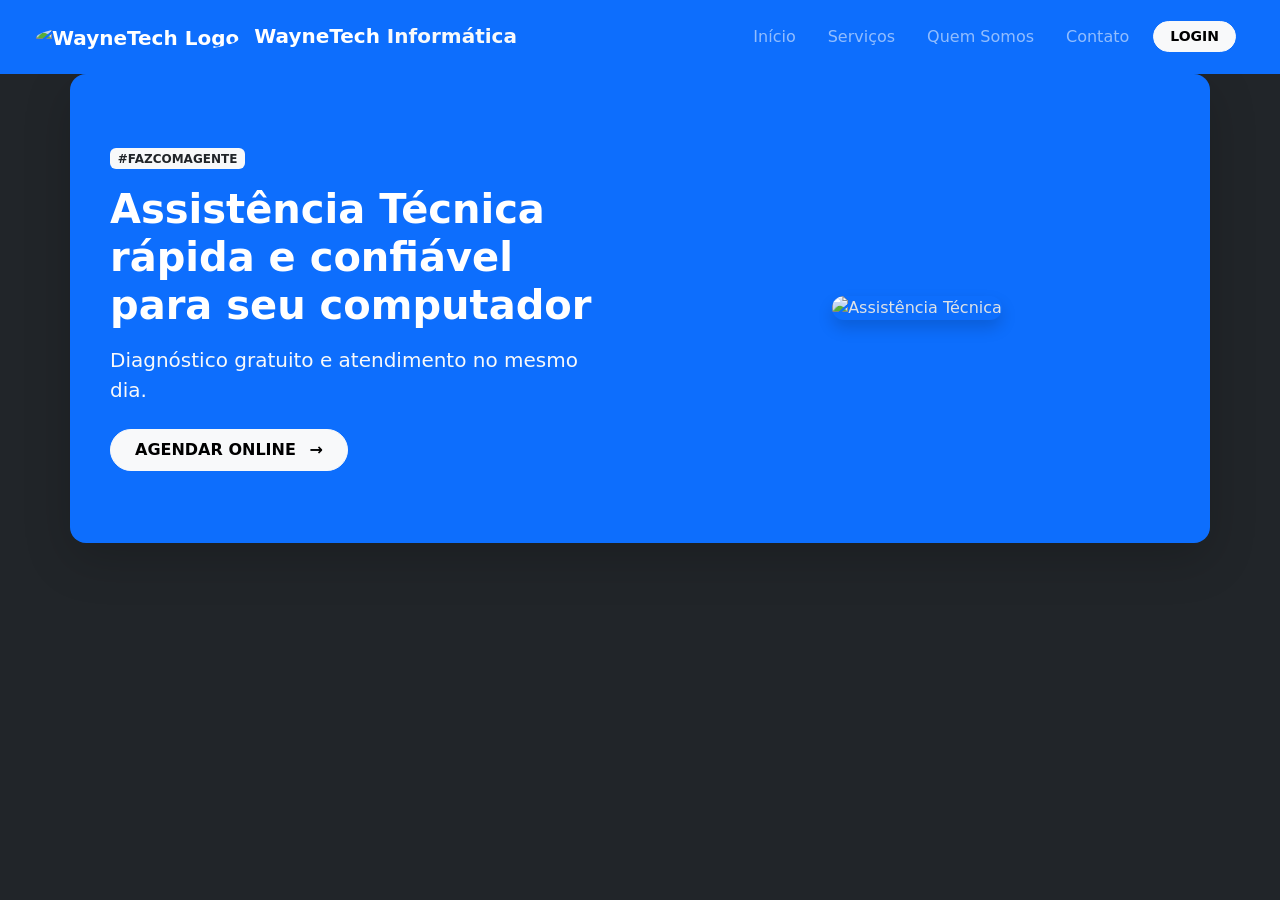
==== index.html @ d7cbf7de "conexão" ====
<!DOCTYPE html>
<html lang="pt-br" data-bs-theme="dark">
<head>
  <meta charset="UTF-8">
  <meta name="viewport" content="width=device-width, initial-scale=1.0">
  <title>WayneTech Informática</title>
  <link href="https://cdn.jsdelivr.net/npm/bootstrap@5.3.8/dist/css/bootstrap.min.css" rel="stylesheet">
  <link rel="stylesheet" href="style-home.css">
</head>
<body>

  <nav class="navbar navbar-expand-lg navbar-dark bg-primary px-4 py-3">
    <div class="container-fluid">
      <a class="navbar-brand fw-bold" href="#">
        <img src="https://cdn.awsli.com.br/1707/1707275/produto/289241298/assistencia-tecnica-300x300-4n580cs7wb.png"
             alt="WayneTech Logo"
             width="40" height="40" class="rounded-circle me-2">
        WayneTech <span class="text-light">Informática</span>
      </a>

      <button class="navbar-toggler" type="button" data-bs-toggle="collapse" data-bs-target="#navbarNav">
        <span class="navbar-toggler-icon"></span>
      </button>

      <div class="collapse navbar-collapse justify-content-end" id="navbarNav">
        <ul class="navbar-nav align-items-lg-center">
          <li class="nav-item mx-2"><a class="nav-link" href="#">Início</a></li>
          <li class="nav-item mx-2"><a class="nav-link" href="#">Serviços</a></li>
          <li class="nav-item mx-2"><a class="nav-link" href="#">Quem Somos</a></li>
          <li class="nav-item mx-2"><a class="nav-link" href="#">Contato</a></li>
          <li class="nav-item mx-2">
            <a href="pagina.html" class="btn btn-light btn-sm rounded-pill px-3 fw-semibold">LOGIN</a>
          </li>
        </ul>
      </div>
    </div>
  </nav>

  <!-- Hero Section -->
  <section class="hero-section d-flex align-items-center justify-content-center">
    <div class="container">
      <div class="row align-items-center py-5 px-3 bg-primary rounded-4 shadow-lg">
        <div class="col-md-6 text-white p-4">
          <span class="badge bg-light text-dark mb-3">#FAZCOMAGENTE</span>
          <h1 class="fw-bold mb-3">Assistência Técnica rápida e confiável para seu computador</h1>
          <p class="lead text-light-emphasis mb-4">Diagnóstico gratuito e atendimento no mesmo dia.</p>
          <a href="#" class="btn btn-light rounded-pill px-4 py-2 fw-semibold">
            AGENDAR ONLINE <span class="ms-2">→</span>
          </a>
        </div>

        <div class="col-md-6 text-center">
          <div class="img-wrapper mx-auto">
            <img src="https://images.unsplash.com/photo-1519389950473-47ba0277781c"
                 alt="Assistência Técnica"
                 class="img-fluid rounded-4 shadow">
          </div>
        </div>
      </div>
    </div>
  </section>

  <script src="https://cdn.jsdelivr.net/npm/bootstrap@5.3.8/dist/js/bootstrap.bundle.min.js"></script>
</body>
</html>
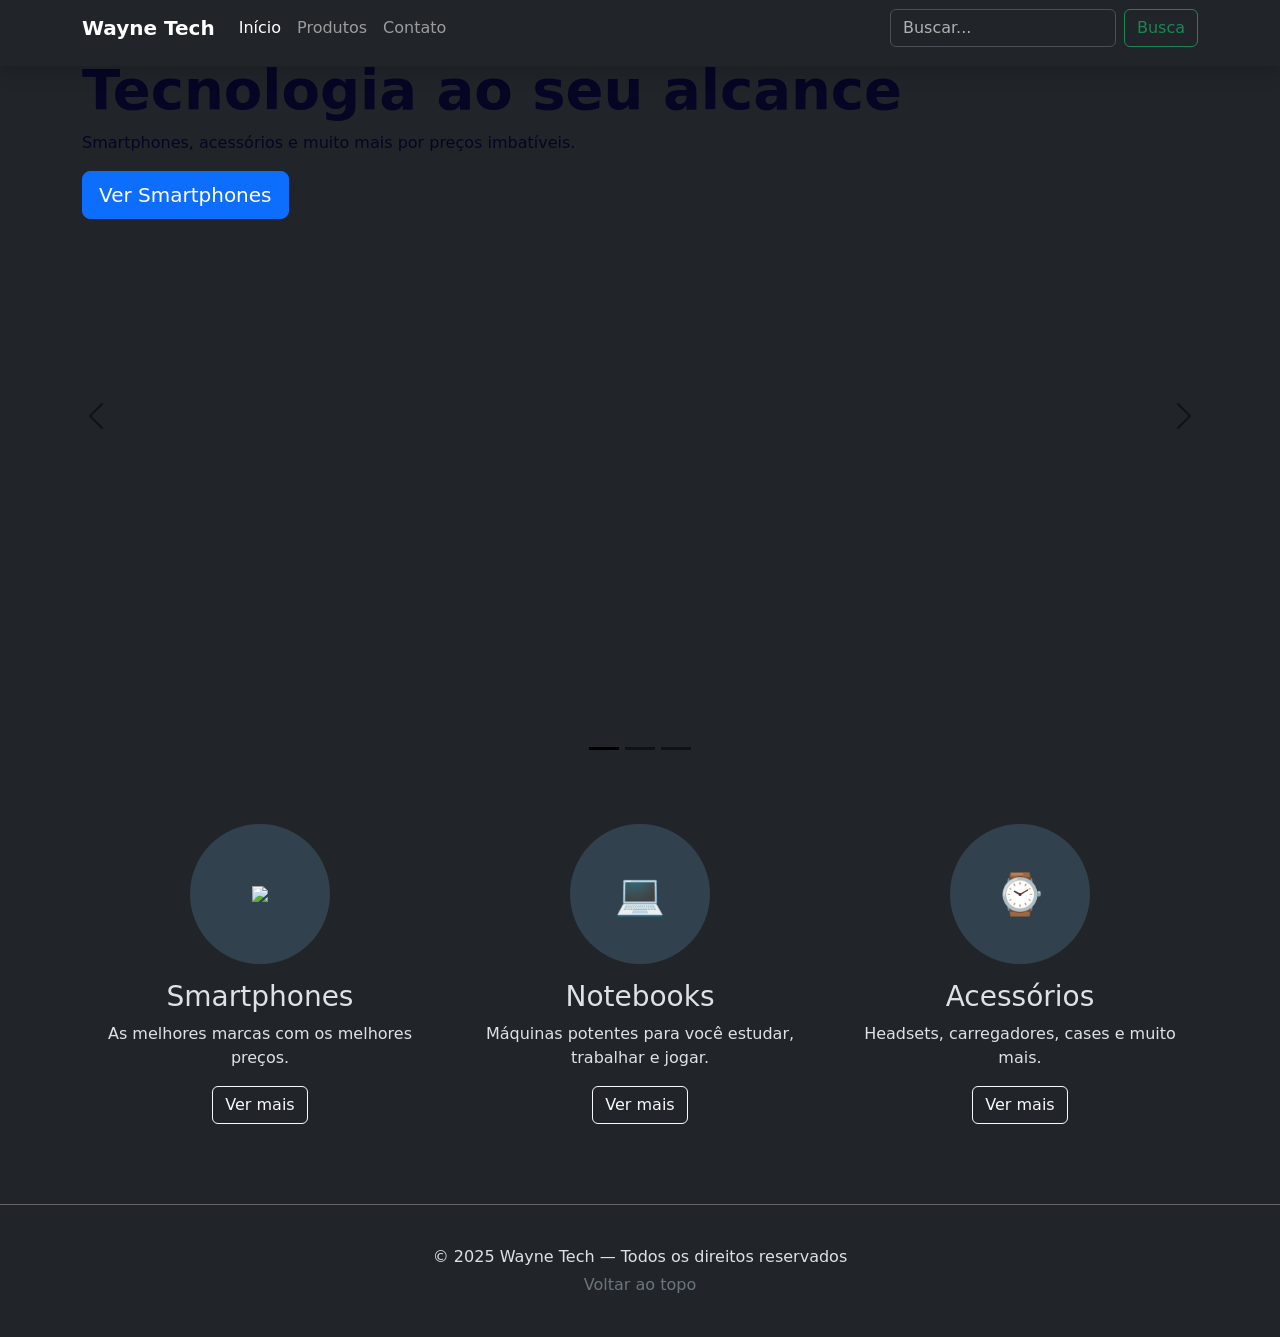
==== commit 97e1fa64: "Nomes Score play alterados para Wayne Tech e arquivo inicio.html alterado para index.html" ====
--- a/index.html
+++ b/index.html
@@ -1,65 +1,154 @@
 <!DOCTYPE html>
 <html lang="pt-br" data-bs-theme="dark">
 <head>
-  <meta charset="UTF-8">
-  <meta name="viewport" content="width=device-width, initial-scale=1.0">
-  <title>WayneTech Informática</title>
-  <link href="https://cdn.jsdelivr.net/npm/bootstrap@5.3.8/dist/css/bootstrap.min.css" rel="stylesheet">
-  <link rel="stylesheet" href="style-home.css">
+    <meta charset="UTF-8">
+    <meta name="viewport" content="width=device-width, initial-scale=1.0">
+    <title>Wayne Tech</title>
+    <link href="https://cdn.jsdelivr.net/npm/bootstrap@5.3.2/dist/css/bootstrap.min.css" rel="stylesheet">
+    <style>
+        /* --------- HERO (CAROUSEL) ---------- */
+        .carousel-item {
+            height: 80vh;
+            min-height: 400px;
+            background-size: cover;
+            background-position: center;
+        }
+
+        /* --------- SESSÃO DE DESTAQUES ---------- */
+
+        .icon-circle {
+            width: 140px;
+            height: 140px;
+            background: #7bb0df33;
+            border-radius: 50%;
+            display: flex;
+            align-items: center;
+            justify-content: center;
+            margin: 0 auto;
+            font-size: 40px;
+        }
+        .text2{
+          color:rgb(6, 6, 36);
+          /*margin-top: 100px;*/
+        }
+       
+        .container{
+          margin-bottom: 10px;
+        }
+
+        /* --------- FOOTER ---------- */
+        footer {
+            margin-top: 80px;
+            padding: 40px 0;
+            border-top: 1px solid #666;
+        }
+    </style>
 </head>
+
 <body>
 
-  <nav class="navbar navbar-expand-lg navbar-dark bg-primary px-4 py-3">
-    <div class="container-fluid">
-      <a class="navbar-brand fw-bold" href="#">
-        <img src="https://cdn.awsli.com.br/1707/1707275/produto/289241298/assistencia-tecnica-300x300-4n580cs7wb.png"
-             alt="WayneTech Logo"
-             width="40" height="40" class="rounded-circle me-2">
-        WayneTech <span class="text-light">Informática</span>
-      </a>
+<!-- NAVBAR -->
+<nav class="navbar navbar-expand-lg navbar-dark bg-dark fixed-top shadow">
+    <div class="container">
+        <a class="navbar-brand fw-bold" href="#">Wayne Tech</a>
 
-      <button class="navbar-toggler" type="button" data-bs-toggle="collapse" data-bs-target="#navbarNav">
-        <span class="navbar-toggler-icon"></span>
-      </button>
+        <button class="navbar-toggler" type="button" data-bs-toggle="collapse" data-bs-target="#navMenu">
+            <span class="navbar-toggler-icon"></span>
+        </button>
 
-      <div class="collapse navbar-collapse justify-content-end" id="navbarNav">
-        <ul class="navbar-nav align-items-lg-center">
-          <li class="nav-item mx-2"><a class="nav-link" href="#">Início</a></li>
-          <li class="nav-item mx-2"><a class="nav-link" href="#">Serviços</a></li>
-          <li class="nav-item mx-2"><a class="nav-link" href="#">Quem Somos</a></li>
-          <li class="nav-item mx-2"><a class="nav-link" href="#">Contato</a></li>
-          <li class="nav-item mx-2">
-            <a href="pagina.html" class="btn btn-light btn-sm rounded-pill px-3 fw-semibold">LOGIN</a>
-          </li>
-        </ul>
-      </div>
+        <div class="collapse navbar-collapse" id="navMenu">
+            <ul class="navbar-nav me-auto">
+                <li class="nav-item"><a class="nav-link active" href="#">Início</a></li>
+                <li class="nav-item"><a class="nav-link" href="#">Produtos</a></li>
+                <li class="nav-item"><a class="nav-link" href="#">Contato</a></li>
+            </ul>
+
+            <form class="d-flex" role="search">
+                <input class="form-control me-2" type="search" placeholder="Buscar...">
+                <button class="btn btn-outline-success">Busca</button>
+            </form>
+        </div>
     </div>
-  </nav>
+</nav>
 
-  <!-- Hero Section -->
-  <section class="hero-section d-flex align-items-center justify-content-center">
-    <div class="container">
-      <div class="row align-items-center py-5 px-3 bg-primary rounded-4 shadow-lg">
-        <div class="col-md-6 text-white p-4">
-          <span class="badge bg-light text-dark mb-3">#FAZCOMAGENTE</span>
-          <h1 class="fw-bold mb-3">Assistência Técnica rápida e confiável para seu computador</h1>
-          <p class="lead text-light-emphasis mb-4">Diagnóstico gratuito e atendimento no mesmo dia.</p>
-          <a href="#" class="btn btn-light rounded-pill px-4 py-2 fw-semibold">
-            AGENDAR ONLINE <span class="ms-2">→</span>
-          </a>
+<!-- CAROUSEL -->
+<div id="heroCarousel" class="carousel slide" data-bs-ride="carousel" style="margin-top: 56px">
+
+    <div class="carousel-indicators">
+        <button type="button" data-bs-target="#heroCarousel" data-bs-slide-to="0" class="active"></button>
+        <button type="button" data-bs-target="#heroCarousel" data-bs-slide-to="1"></button>
+        <button type="button" data-bs-target="#heroCarousel" data-bs-slide-to="2"></button>
+    </div>
+
+    <div class="carousel-inner">
+        <div class="carousel-item active" style="background-image: url('https://images.unsplash.com/photo-1511707171634-5f897ff02aa9');">
+            <div class="container text-start text-light">
+                <div class="text2">
+                    <h1 class="display-4 fw-bold">Tecnologia ao seu alcance</h1>
+                    <p>Smartphones, acessórios e muito mais por preços imbatíveis.</p>
+                    <a href="#" class="btn btn-primary btn-lg">Ver Smartphones</a>
+                </div>
+            </div>
         </div>
 
-        <div class="col-md-6 text-center">
-          <div class="img-wrapper mx-auto">
-            <img src="https://images.unsplash.com/photo-1519389950473-47ba0277781c"
-                 alt="Assistência Técnica"
-                 class="img-fluid rounded-4 shadow">
-          </div>
+        <div class="carousel-item" style="background-image: url('https://images.unsplash.com/photo-1517336714731-489689fd1ca8');">
+            <div class="text2">
+                <h1 class="display-4 fw-bold">Tablets de última geração</h1>
+                <p>Potência e mobilidade para estudo ou trabalho.</p>
+                <a href="#" class="btn btn-primary btn-lg">Ver Tablets</a>
+            </div>
         </div>
-      </div>
+
+        <div class="carousel-item" style="background-image: url('https://images.unsplash.com/photo-1498050108023-c5249f4df085');">
+            <div class="text2">
+                <h1 class="display-4 fw-bold">Notebooks poderosos</h1>
+                <p>Performance premium para jogos, estudo ou profissão.</p>
+                <a href="#" class="btn btn-primary btn-lg">Ver Notebooks</a>
+            </div>
+        </div>
     </div>
-  </section>
 
-  <script src="https://cdn.jsdelivr.net/npm/bootstrap@5.3.8/dist/js/bootstrap.bundle.min.js"></script>
+    <button class="carousel-control-prev" type="button" data-bs-target="#heroCarousel" data-bs-slide="prev">
+        <span class="carousel-control-prev-icon"></span>
+    </button>
+
+    <button class="carousel-control-next" type="button" data-bs-target="#heroCarousel" data-bs-slide="next">
+        <span class="carousel-control-next-icon"></span>
+    </button>
+</div>
+
+<!-- SEÇÃO DE DESTAQUES -->
+<div class="container text-center mt-5">
+    <div class="row">
+        <div class="col-lg-4">
+            <div class="icon-circle"><img src="RG DAVID"></div>
+            <h3 class="mt-3">Smartphones</h3>
+            <p>As melhores marcas com os melhores preços.</p>
+            <a class="btn btn-outline-light" href="#">Ver mais</a>
+        </div>
+
+        <div class="col-lg-4">
+            <div class="icon-circle">💻</div>
+            <h3 class="mt-3">Notebooks</h3>
+            <p>Máquinas potentes para você estudar, trabalhar e jogar.</p>
+            <a class="btn btn-outline-light" href="#">Ver mais</a>
+        </div>
+
+        <div class="col-lg-4">
+            <div class="icon-circle">⌚</div>
+            <h3 class="mt-3">Acessórios</h3>
+            <p>Headsets, carregadores, cases e muito mais.</p>
+            <a class="btn btn-outline-light" href="#">Ver mais</a>
+        </div>
+    </div>
+</div>
+
+<!-- FOOTER -->
+<footer class="text-center">
+    <p class="mb-1">© 2025 Wayne Tech — Todos os direitos reservados</p>
+    <a href="#" class="text-decoration-none text-secondary">Voltar ao topo</a>
+</footer>
+
+<script src="https://cdn.jsdelivr.net/npm/bootstrap@5.3.2/dist/js/bootstrap.bundle.min.js"></script>
 </body>
 </html>
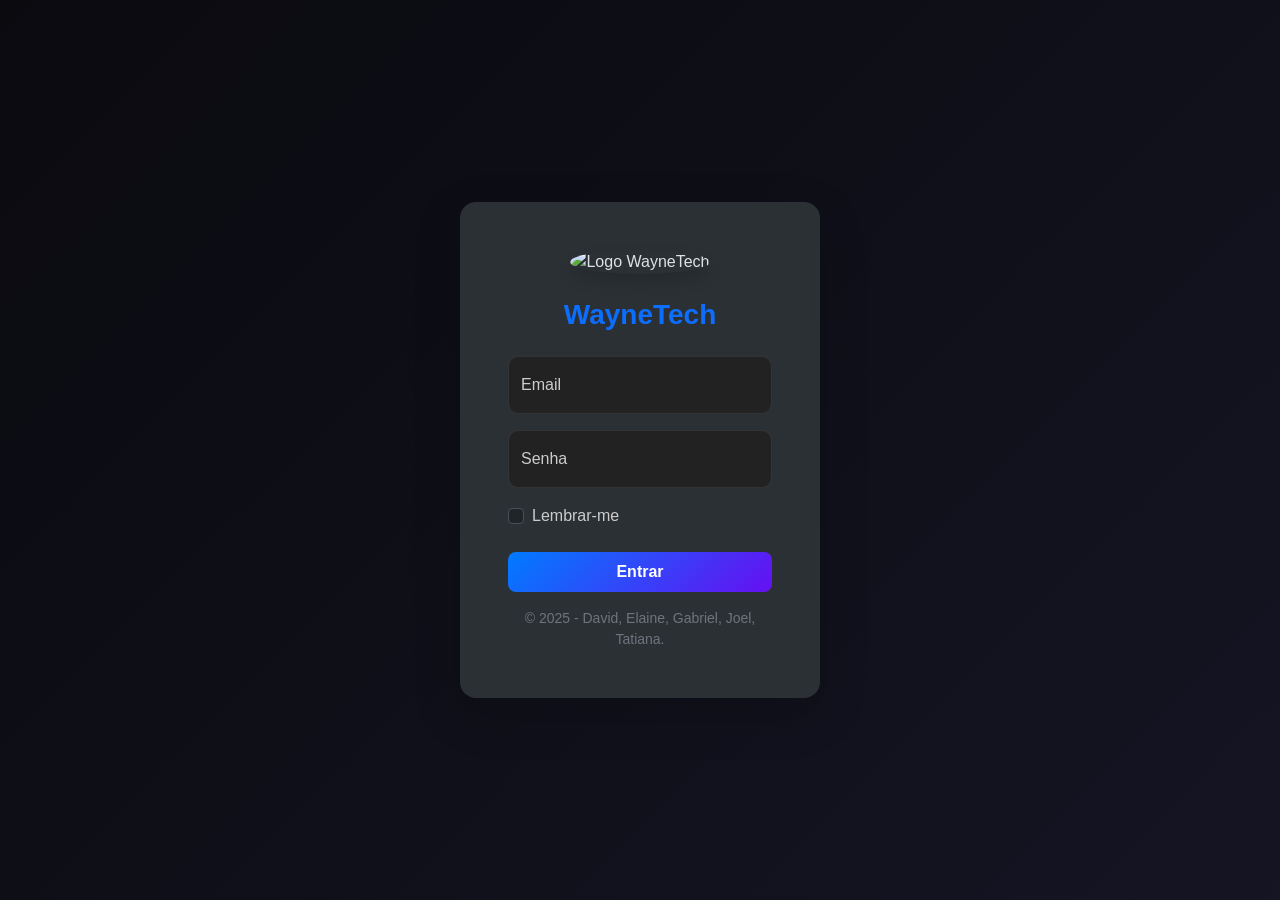
==== commit 4a8a190e: "configurado o html e javascript do login" ====
--- a/index.html
+++ b/index.html
@@ -3,152 +3,45 @@
 <head>
     <meta charset="UTF-8">
     <meta name="viewport" content="width=device-width, initial-scale=1.0">
-    <title>Wayne Tech</title>
-    <link href="https://cdn.jsdelivr.net/npm/bootstrap@5.3.2/dist/css/bootstrap.min.css" rel="stylesheet">
-    <style>
-        /* --------- HERO (CAROUSEL) ---------- */
-        .carousel-item {
-            height: 80vh;
-            min-height: 400px;
-            background-size: cover;
-            background-position: center;
-        }
-
-        /* --------- SESSÃO DE DESTAQUES ---------- */
-
-        .icon-circle {
-            width: 140px;
-            height: 140px;
-            background: #7bb0df33;
-            border-radius: 50%;
-            display: flex;
-            align-items: center;
-            justify-content: center;
-            margin: 0 auto;
-            font-size: 40px;
-        }
-        .text2{
-          color:rgb(6, 6, 36);
-          /*margin-top: 100px;*/
-        }
-       
-        .container{
-          margin-bottom: 10px;
-        }
-
-        /* --------- FOOTER ---------- */
-        footer {
-            margin-top: 80px;
-            padding: 40px 0;
-            border-top: 1px solid #666;
-        }
-    </style>
+    <title>Login - WayneTech</title>
+    <link href="https://cdn.jsdelivr.net/npm/bootstrap@5.3.8/dist/css/bootstrap.min.css" rel="stylesheet">
+    <link href="style2.css" rel="stylesheet">
 </head>
 
-<body>
+<body class="d-flex align-items-center justify-content-center vh-100">
 
-<!-- NAVBAR -->
-<nav class="navbar navbar-expand-lg navbar-dark bg-dark fixed-top shadow">
-    <div class="container">
-        <a class="navbar-brand fw-bold" href="#">Wayne Tech</a>
+    <main class="form-signin text-center shadow-lg p-5 rounded-4 bg-body-tertiary">
+        <form>
+            <img src="https://cdn.awsli.com.br/1707/1707275/produto/289241298/assistencia-tecnica-300x300-4n580cs7wb.png"
+                 alt="Logo WayneTech"
+                 class="mb-4 rounded-circle shadow logo"
+                 height="80" width="80"/>
 
-        <button class="navbar-toggler" type="button" data-bs-toggle="collapse" data-bs-target="#navMenu">
-            <span class="navbar-toggler-icon"></span>
-        </button>
+            <h1 class="h3 mb-4 fw-bold text-primary">WayneTech</h1>
 
-        <div class="collapse navbar-collapse" id="navMenu">
-            <ul class="navbar-nav me-auto">
-                <li class="nav-item"><a class="nav-link active" href="#">Início</a></li>
-                <li class="nav-item"><a class="nav-link" href="#">Produtos</a></li>
-                <li class="nav-item"><a class="nav-link" href="#">Contato</a></li>
-            </ul>
+            <div class="form-floating mb-3">
+                <input type="email" class="form-control" id="email" placeholder="nome@email.com">
+                <label for="email">Email</label>
+            </div>
 
-            <form class="d-flex" role="search">
-                <input class="form-control me-2" type="search" placeholder="Buscar...">
-                <button class="btn btn-outline-success">Busca</button>
-            </form>
-        </div>
-    </div>
-</nav>
+            <div class="form-floating mb-3">
+                <input type="password" class="form-control" id="senha" placeholder="Senha">
+                <label for="senha">Senha</label>
+            </div>
 
-<!-- CAROUSEL -->
-<div id="heroCarousel" class="carousel slide" data-bs-ride="carousel" style="margin-top: 56px">
+            <div class="form-check text-start mb-4">
+                <input class="form-check-input" type="checkbox" id="lembrar">
+                <label class="form-check-label" for="lembrar">Lembrar-me</label>
+            </div>
 
-    <div class="carousel-indicators">
-        <button type="button" data-bs-target="#heroCarousel" data-bs-slide-to="0" class="active"></button>
-        <button type="button" data-bs-target="#heroCarousel" data-bs-slide-to="1"></button>
-        <button type="button" data-bs-target="#heroCarousel" data-bs-slide-to="2"></button>
-    </div>
+            <button onclick="login()" type="button" id="botaologin" class="btn btn-primary w-100 py-2 mb-3 rounded-3" >Entrar</button>
 
-    <div class="carousel-inner">
-        <div class="carousel-item active" style="background-image: url('https://images.unsplash.com/photo-1511707171634-5f897ff02aa9');">
-            <div class="container text-start text-light">
-                <div class="text2">
-                    <h1 class="display-4 fw-bold">Tecnologia ao seu alcance</h1>
-                    <p>Smartphones, acessórios e muito mais por preços imbatíveis.</p>
-                    <a href="#" class="btn btn-primary btn-lg">Ver Smartphones</a>
-                </div>
-            </div>
-        </div>
+            <p class="text-secondary small mb-0">© 2025 - David, Elaine, Gabriel, Joel, Tatiana.</p>
+        </form>
+    </main>
 
-        <div class="carousel-item" style="background-image: url('https://images.unsplash.com/photo-1517336714731-489689fd1ca8');">
-            <div class="text2">
-                <h1 class="display-4 fw-bold">Tablets de última geração</h1>
-                <p>Potência e mobilidade para estudo ou trabalho.</p>
-                <a href="#" class="btn btn-primary btn-lg">Ver Tablets</a>
-            </div>
-        </div>
-
-        <div class="carousel-item" style="background-image: url('https://images.unsplash.com/photo-1498050108023-c5249f4df085');">
-            <div class="text2">
-                <h1 class="display-4 fw-bold">Notebooks poderosos</h1>
-                <p>Performance premium para jogos, estudo ou profissão.</p>
-                <a href="#" class="btn btn-primary btn-lg">Ver Notebooks</a>
-            </div>
-        </div>
-    </div>
-
-    <button class="carousel-control-prev" type="button" data-bs-target="#heroCarousel" data-bs-slide="prev">
-        <span class="carousel-control-prev-icon"></span>
-    </button>
-
-    <button class="carousel-control-next" type="button" data-bs-target="#heroCarousel" data-bs-slide="next">
-        <span class="carousel-control-next-icon"></span>
-    </button>
-</div>
-
-<!-- SEÇÃO DE DESTAQUES -->
-<div class="container text-center mt-5">
-    <div class="row">
-        <div class="col-lg-4">
-            <div class="icon-circle"><img src="RG DAVID"></div>
-            <h3 class="mt-3">Smartphones</h3>
-            <p>As melhores marcas com os melhores preços.</p>
-            <a class="btn btn-outline-light" href="#">Ver mais</a>
-        </div>
-
-        <div class="col-lg-4">
-            <div class="icon-circle">💻</div>
-            <h3 class="mt-3">Notebooks</h3>
-            <p>Máquinas potentes para você estudar, trabalhar e jogar.</p>
-            <a class="btn btn-outline-light" href="#">Ver mais</a>
-        </div>
-
-        <div class="col-lg-4">
-            <div class="icon-circle">⌚</div>
-            <h3 class="mt-3">Acessórios</h3>
-            <p>Headsets, carregadores, cases e muito mais.</p>
-            <a class="btn btn-outline-light" href="#">Ver mais</a>
-        </div>
-    </div>
-</div>
-
-<!-- FOOTER -->
-<footer class="text-center">
-    <p class="mb-1">© 2025 Wayne Tech — Todos os direitos reservados</p>
-    <a href="#" class="text-decoration-none text-secondary">Voltar ao topo</a>
-</footer>
-
-<script src="https://cdn.jsdelivr.net/npm/bootstrap@5.3.2/dist/js/bootstrap.bundle.min.js"></script>
+    <script src="https://cdn.jsdelivr.net/npm/bootstrap@5.3.8/dist/js/bootstrap.bundle.min.js"></script>
+    <script src="javascript.js"></script>
+    <script src="login.js"></script>
 </body>
 </html>
--- a/style2.css
+++ b/style2.css
@@ -0,0 +1,58 @@
+body {
+    background: linear-gradient(135deg, #0a0a0f, #1a1a2e, #16213e);
+    background-size: 300% 300%;
+    animation: gradientMove 12s ease infinite;
+    font-family: 'Poppins', sans-serif;
+}
+
+@keyframes gradientMove {
+    0% { background-position: 0% 50%; }
+    50% { background-position: 100% 50%; }
+    100% { background-position: 0% 50%; }
+}
+
+
+.form-signin {
+    width: 100%;
+    max-width: 360px;
+}
+
+
+.form-control {
+    border-radius: 10px;
+    background-color: #222;
+    color: #fff;
+    border: 1px solid #333;
+    transition: 0.3s;
+}
+
+.form-control:focus {
+    border-color: #0d6efd;
+    box-shadow: 0 0 8px #0d6efd60;
+}
+
+
+.btn-primary {
+    background: linear-gradient(135deg, #007bff, #6610f2);
+    border: none;
+    font-weight: 600;
+    transition: all 0.3s ease;
+}
+
+.btn-primary:hover {
+    background: linear-gradient(135deg, #0056b3, #520dc2);
+    transform: translateY(-2px);
+}
+
+
+label {
+    color: #ccc;
+}
+
+.logo {
+    transition: transform 0.4s ease;
+}
+
+.logo:hover {
+    transform: rotate(10deg) scale(1.1);
+}
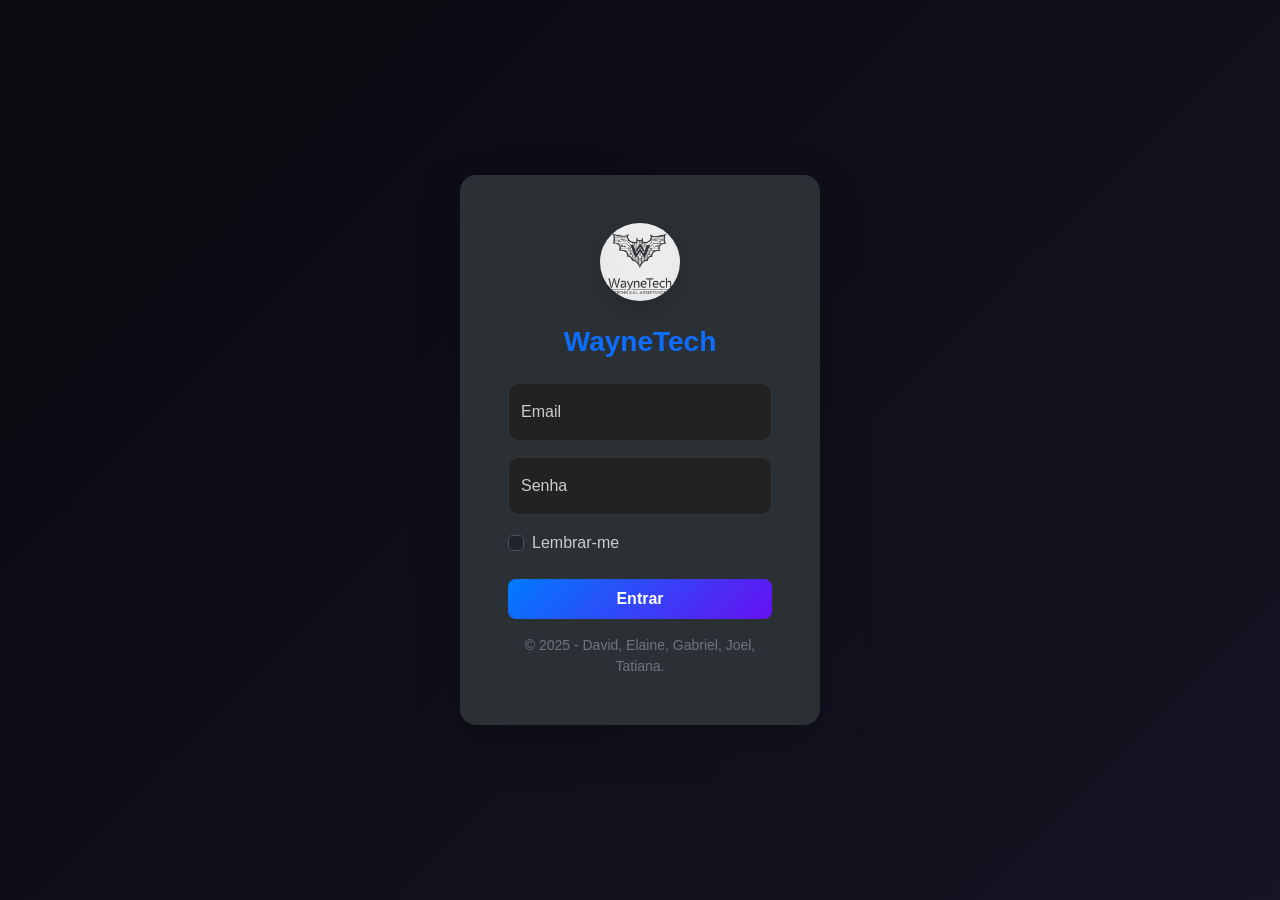
==== commit 22926411: "Merge manual dos arquivos" ====
--- a/index.html
+++ b/index.html
@@ -12,10 +12,10 @@
 
     <main class="form-signin text-center shadow-lg p-5 rounded-4 bg-body-tertiary">
         <form>
-            <img src="https://cdn.awsli.com.br/1707/1707275/produto/289241298/assistencia-tecnica-300x300-4n580cs7wb.png"
+            <img src="logo2.png"
                  alt="Logo WayneTech"
                  class="mb-4 rounded-circle shadow logo"
-                 height="80" width="80"/>
+                 height=" +80" width="80"/>
 
             <h1 class="h3 mb-4 fw-bold text-primary">WayneTech</h1>
 
--- a/style2.css
+++ b/style2.css
@@ -56,3 +56,10 @@
 .logo:hover {
     transform: rotate(10deg) scale(1.1);
 }
+
+
+.footer_fundo {
+    position: fixed;
+    bottom: 0;
+    width: 100%;
+}
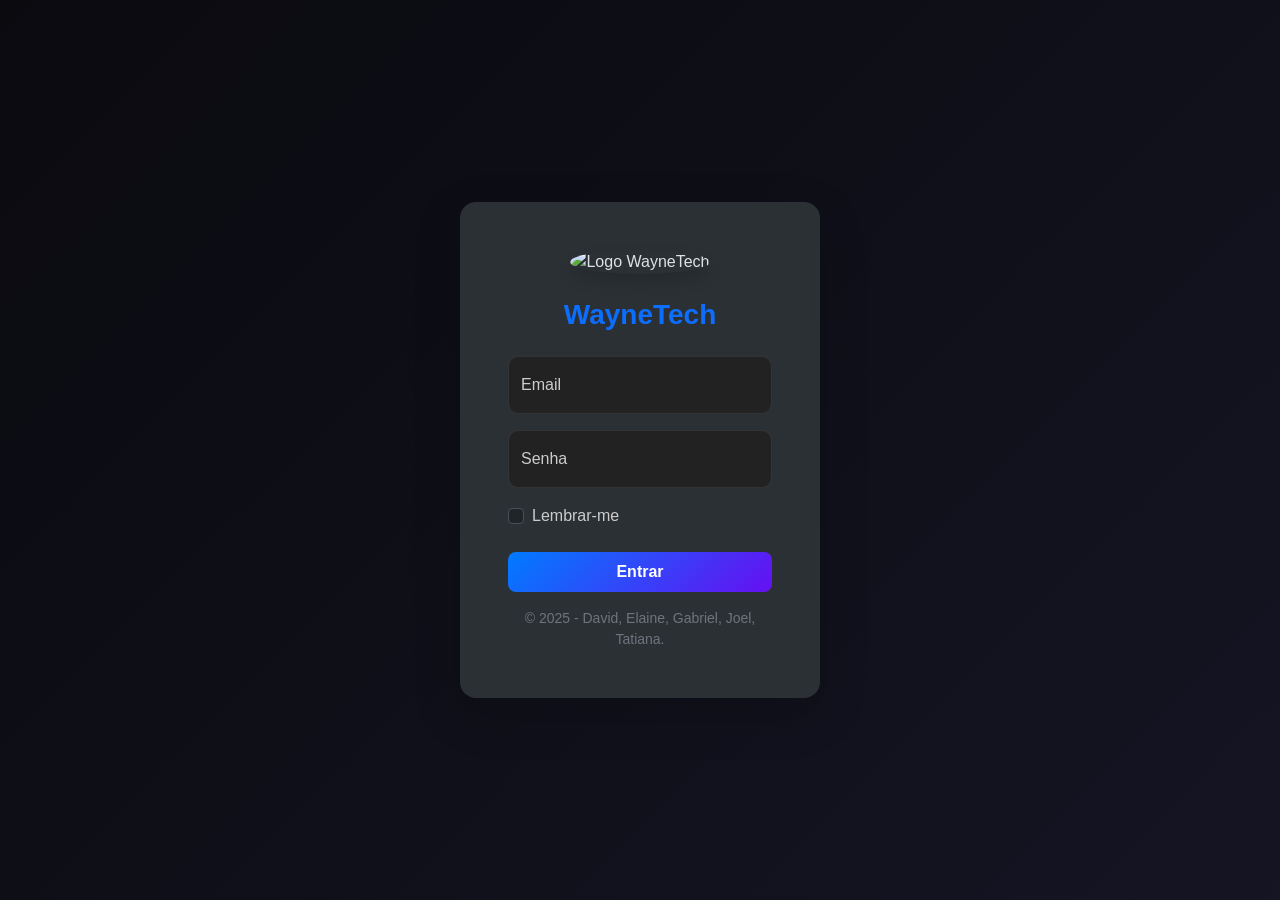
==== commit 0453d513: "Upgrade do design, implatação ao mensagem automatica via Whatsapp, add de tela main..." ====
--- a/index.html
+++ b/index.html
@@ -44,4 +44,4 @@
     <script src="javascript.js"></script>
     <script src="login.js"></script>
 </body>
-</html>
+</html>
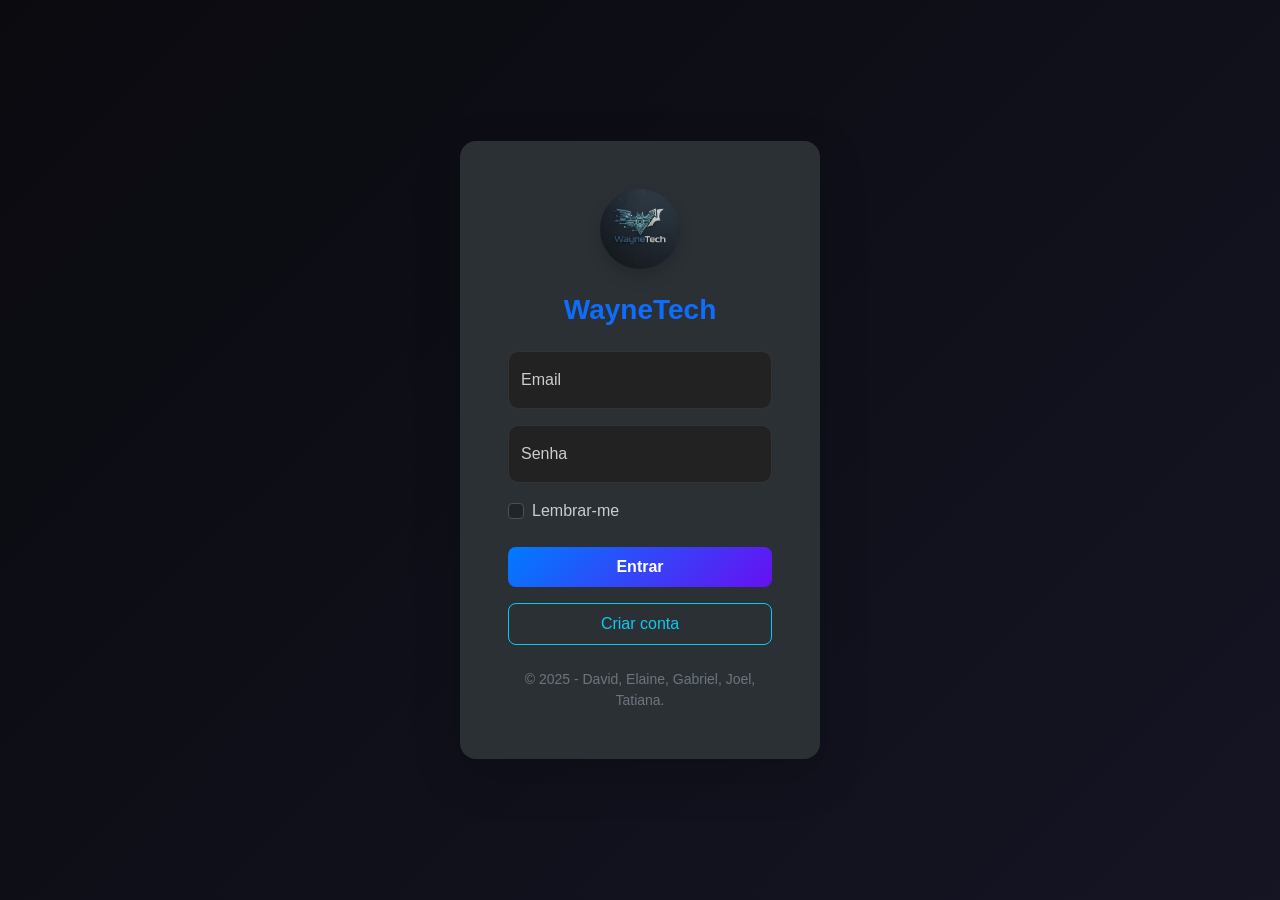
==== commit 273befaa: "Ajustes da tela home e login" ====
--- a/index.html
+++ b/index.html
@@ -11,21 +11,24 @@
 <body class="d-flex align-items-center justify-content-center vh-100">
 
     <main class="form-signin text-center shadow-lg p-5 rounded-4 bg-body-tertiary">
-        <form>
-            <img src="logo2.png"
+        
+        <!-- Formulário de LOGIN conectado ao login.php -->
+        <form method="POST">
+
+            <img src="LOGO3.jpeg"
                  alt="Logo WayneTech"
                  class="mb-4 rounded-circle shadow logo"
-                 height=" +80" width="80"/>
+                 height="80" width="80"/>
 
             <h1 class="h3 mb-4 fw-bold text-primary">WayneTech</h1>
 
             <div class="form-floating mb-3">
-                <input type="email" class="form-control" id="email" placeholder="nome@email.com">
+                <input type="email" class="form-control" name="email" id="email" placeholder="nome@email.com" required>
                 <label for="email">Email</label>
             </div>
 
             <div class="form-floating mb-3">
-                <input type="password" class="form-control" id="senha" placeholder="Senha">
+                <input type="password" class="form-control" name="senha" id="senha" placeholder="Senha" required>
                 <label for="senha">Senha</label>
             </div>
 
@@ -34,14 +37,78 @@
                 <label class="form-check-label" for="lembrar">Lembrar-me</label>
             </div>
 
-            <button onclick="login()" type="button" id="botaologin" class="btn btn-primary w-100 py-2 mb-3 rounded-3" >Entrar</button>
+            <!-- Botão de LOGIN funcionando -->
+            <button type="submit" formaction="login.php"
+                class="btn btn-primary w-100 py-2 mb-3 rounded-3">
+                Entrar
+            </button>
 
-            <p class="text-secondary small mb-0">© 2025 - David, Elaine, Gabriel, Joel, Tatiana.</p>
+            <!-- Botão que abre o cadastro -->
+            <button type="button" class="btn btn-outline-info w-100 py-2 mb-4 rounded-3" 
+                    data-bs-toggle="modal" data-bs-target="#cadastroModal">
+                Criar conta
+            </button>
+
+            <p class="text-secondary small mb-0">
+                © 2025 - David, Elaine, Gabriel, Joel, Tatiana.
+            </p>
+
         </form>
     </main>
 
+    <!-- MODAL DE CADASTRO (conecta ao cadastro.php) -->
+    <div class="modal fade" id="cadastroModal" tabindex="-1">
+        <div class="modal-dialog modal-dialog-centered">
+            <div class="modal-content bg-dark border border-info shadow-lg">
+
+                <div class="modal-header border-info">
+                    <h5 class="modal-title text-info">Cadastro de Cliente</h5>
+                    <button type="button" class="btn-close btn-close-white" data-bs-dismiss="modal"></button>
+                </div>
+
+                <div class="modal-body">
+
+                    <form action="cadastro.php" method="POST">
+
+                        <div class="form-floating mb-3">
+                            <input type="text" name="nome" class="form-control" id="cadNome" required>
+                            <label for="cadNome">Nome completo</label>
+                        </div>
+
+                        <div class="form-floating mb-3">
+                            <input type="email" name="email" class="form-control" id="cadEmail" required>
+                            <label for="cadEmail">Email</label>
+                        </div>
+
+                        <div class="form-floating mb-3">
+                            <input type="password" name="senha" class="form-control" id="cadSenha" required>
+                            <label for="cadSenha">Senha</label>
+                        </div>
+
+                        <div class="form-floating mb-3">
+                            <input type="password" name="confirmar" class="form-control" id="cadConfirmar" required>
+                            <label for="cadConfirmar">Confirmar senha</label>
+                        </div>
+
+                        <button type="submit" class="btn btn-info w-100">
+                            Cadastrar
+                        </button>
+
+                    </form>
+
+                </div>
+
+                <div class="modal-footer border-info">
+                    <button type="button" class="btn btn-outline-light" data-bs-dismiss="modal">Fechar</button>
+                </div>
+
+            </div>
+        </div>
+    </div>
+
+    <!-- SCRIPTS -->
     <script src="https://cdn.jsdelivr.net/npm/bootstrap@5.3.8/dist/js/bootstrap.bundle.min.js"></script>
     <script src="javascript.js"></script>
     <script src="login.js"></script>
 </body>
-</html>+</html>
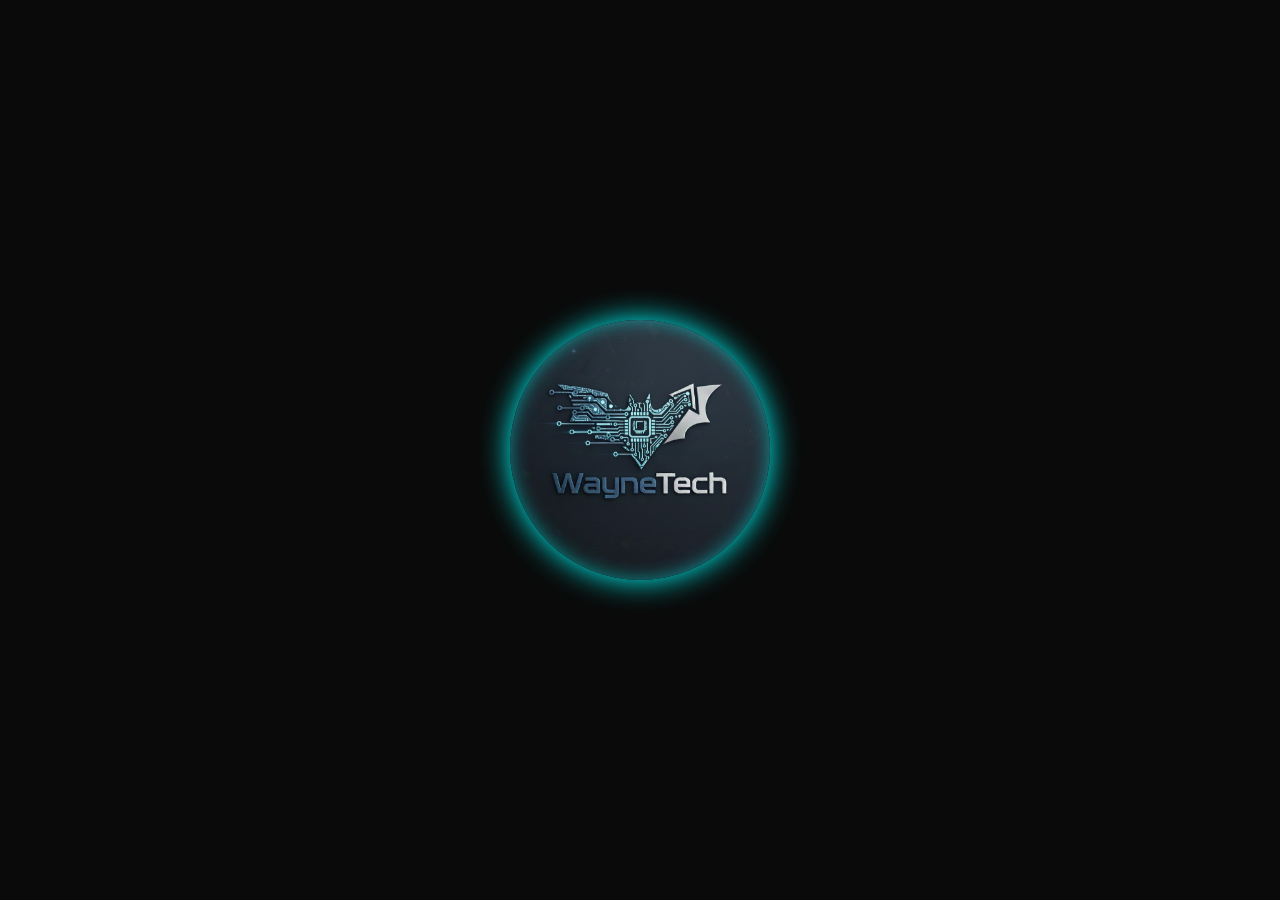
==== commit 58eed8ad: "Ajustes, criação de dados, e paginas php. Projeto pronto" ====
--- a/index.html
+++ b/index.html
@@ -1,114 +1,65 @@
-<!DOCTYPE html>
-<html lang="pt-br" data-bs-theme="dark">
+<!DOCTYPE html> 
+<html lang="pt-BR">
 <head>
-    <meta charset="UTF-8">
-    <meta name="viewport" content="width=device-width, initial-scale=1.0">
-    <title>Login - WayneTech</title>
-    <link href="https://cdn.jsdelivr.net/npm/bootstrap@5.3.8/dist/css/bootstrap.min.css" rel="stylesheet">
-    <link href="style2.css" rel="stylesheet">
+<meta charset="UTF-8">
+<title>Wayne Tech</title>
+
+<style>
+
+    body {
+        margin: 0;
+        overflow: hidden;
+        background: #0a0a0a;
+        font-family: Arial, sans-serif;
+    }
+
+    #logo-circle {
+        width: 260px;
+        height: 260px;
+        border-radius: 50%;
+        cursor: pointer;
+
+        background-image: url('assets/img/LOGO3.jpeg');
+        background-size: cover;
+        background-position: center;
+        background-repeat: no-repeat;
+
+        position: absolute;
+        top: 50%;
+        left: 50%;
+        transform: translate(-50%, -50%);
+
+        box-shadow: 
+            0 0 30px aqua,
+            inset 0 0 18px #00ffff80;
+
+        transition: transform 0.35s ease, box-shadow 0.35s ease;
+    }
+
+    #logo-circle:hover {
+        transform: translate(-50%, -50%) scale(1.10);
+        box-shadow: 
+            0 0 50px aqua,
+            0 0 80px aqua,
+            inset 0 0 25px #00ffffc9;
+    }
+
+</style>
 </head>
 
-<body class="d-flex align-items-center justify-content-center vh-100">
+<body>
 
-    <main class="form-signin text-center shadow-lg p-5 rounded-4 bg-body-tertiary">
-        
-        <!-- Formulário de LOGIN conectado ao login.php -->
-        <form method="POST">
+<div id="logo-circle" title="Clique para login"></div>
 
-            <img src="LOGO3.jpeg"
-                 alt="Logo WayneTech"
-                 class="mb-4 rounded-circle shadow logo"
-                 height="80" width="80"/>
+<script>
 
-            <h1 class="h3 mb-4 fw-bold text-primary">WayneTech</h1>
+const circle = document.getElementById("logo-circle");
 
-            <div class="form-floating mb-3">
-                <input type="email" class="form-control" name="email" id="email" placeholder="nome@email.com" required>
-                <label for="email">Email</label>
-            </div>
+circle.addEventListener("click", () => {
+    window.location.href = "login.html";  // AGORA ESTÁ CORRETO
+});
 
-            <div class="form-floating mb-3">
-                <input type="password" class="form-control" name="senha" id="senha" placeholder="Senha" required>
-                <label for="senha">Senha</label>
-            </div>
+</script>
 
-            <div class="form-check text-start mb-4">
-                <input class="form-check-input" type="checkbox" id="lembrar">
-                <label class="form-check-label" for="lembrar">Lembrar-me</label>
-            </div>
-
-            <!-- Botão de LOGIN funcionando -->
-            <button type="submit" formaction="login.php"
-                class="btn btn-primary w-100 py-2 mb-3 rounded-3">
-                Entrar
-            </button>
-
-            <!-- Botão que abre o cadastro -->
-            <button type="button" class="btn btn-outline-info w-100 py-2 mb-4 rounded-3" 
-                    data-bs-toggle="modal" data-bs-target="#cadastroModal">
-                Criar conta
-            </button>
-
-            <p class="text-secondary small mb-0">
-                © 2025 - David, Elaine, Gabriel, Joel, Tatiana.
-            </p>
-
-        </form>
-    </main>
-
-    <!-- MODAL DE CADASTRO (conecta ao cadastro.php) -->
-    <div class="modal fade" id="cadastroModal" tabindex="-1">
-        <div class="modal-dialog modal-dialog-centered">
-            <div class="modal-content bg-dark border border-info shadow-lg">
-
-                <div class="modal-header border-info">
-                    <h5 class="modal-title text-info">Cadastro de Cliente</h5>
-                    <button type="button" class="btn-close btn-close-white" data-bs-dismiss="modal"></button>
-                </div>
-
-                <div class="modal-body">
-
-                    <form action="cadastro.php" method="POST">
-
-                        <div class="form-floating mb-3">
-                            <input type="text" name="nome" class="form-control" id="cadNome" required>
-                            <label for="cadNome">Nome completo</label>
-                        </div>
-
-                        <div class="form-floating mb-3">
-                            <input type="email" name="email" class="form-control" id="cadEmail" required>
-                            <label for="cadEmail">Email</label>
-                        </div>
-
-                        <div class="form-floating mb-3">
-                            <input type="password" name="senha" class="form-control" id="cadSenha" required>
-                            <label for="cadSenha">Senha</label>
-                        </div>
-
-                        <div class="form-floating mb-3">
-                            <input type="password" name="confirmar" class="form-control" id="cadConfirmar" required>
-                            <label for="cadConfirmar">Confirmar senha</label>
-                        </div>
-
-                        <button type="submit" class="btn btn-info w-100">
-                            Cadastrar
-                        </button>
-
-                    </form>
-
-                </div>
-
-                <div class="modal-footer border-info">
-                    <button type="button" class="btn btn-outline-light" data-bs-dismiss="modal">Fechar</button>
-                </div>
-
-            </div>
-        </div>
-    </div>
-
-    <!-- SCRIPTS -->
-    <script src="https://cdn.jsdelivr.net/npm/bootstrap@5.3.8/dist/js/bootstrap.bundle.min.js"></script>
-    <script src="javascript.js"></script>
-    <script src="login.js"></script>
 </body>
 </html>
